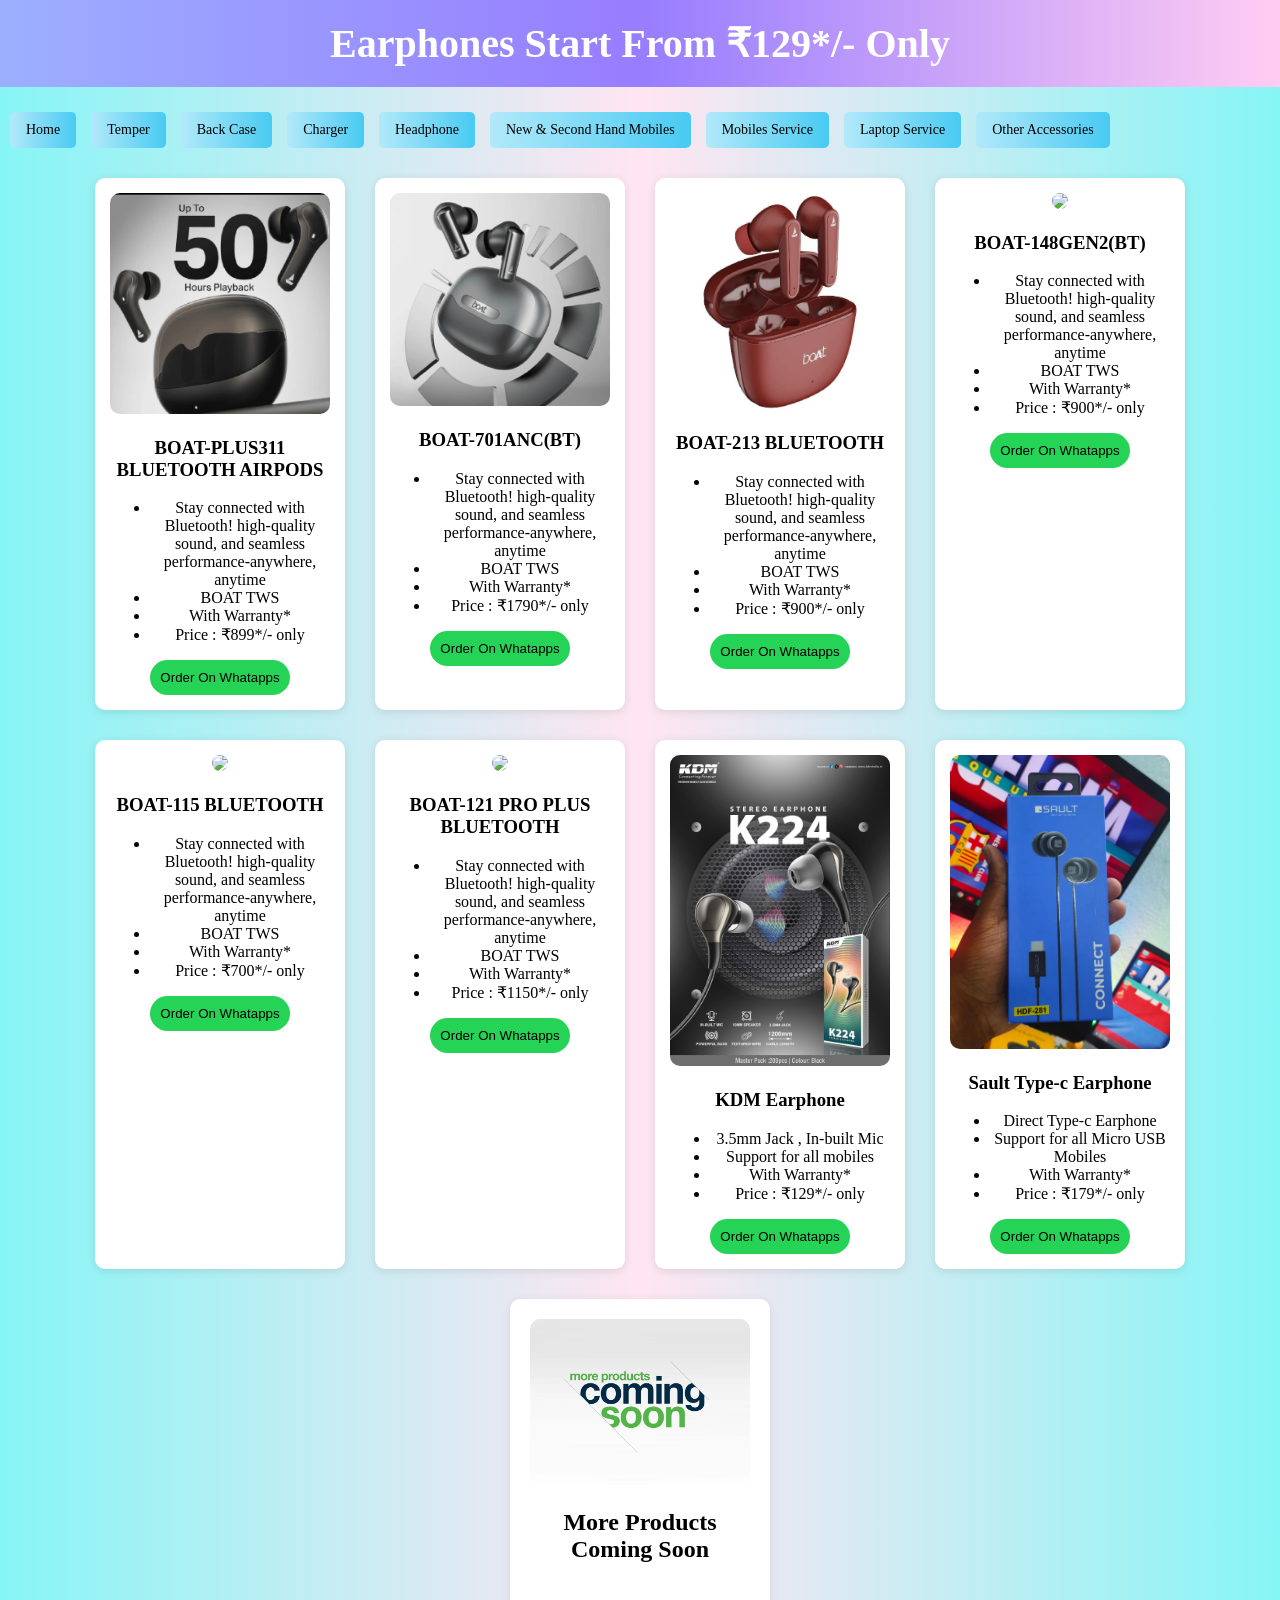
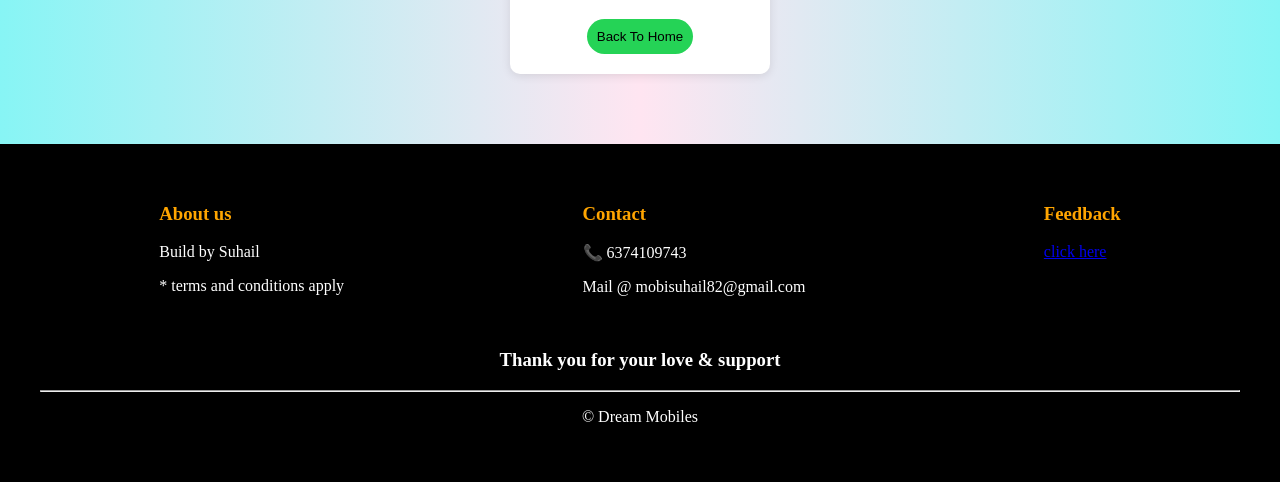
==== headphone.html @ 78f7154a "Add files via upload Add website files" ====
<!DOCTYPE html>
<html>
<head>
<meta name="viewport" content="width=device-width, initial-scale=1.0">
<title>HEADPHONES & TWS</title>
<link rel="stylesheet" href="temper.css">
<body>
<header class="header">
    
  
    <div class="title">
   Earphones Start From ₹129*/- Only
    </div>
    </header>


<div class="category-buttons">

<a href="index.html" class="btn">Home</a>
<a href="temper.html" class="btn">Temper</a>
<a href="backcase.html" class="btn">Back Case</a>
<a href="charger.html" class="btn">Charger</a>
<a href="headphone.html" class="btn">Headphone</a>
<a href="new.html" class="btn">New & Second Hand Mobiles</a>
<a href="mom.html" class="btn">Mobiles Service</a>
<a href="lap.html" class="btn">Laptop Service</a>
<a href="other.html" class="btn">Other Accessories</a>
</div>
    
<section class="products">
    


<div class="card">
<img src="image/b1.jpeg">
<h3>BOAT-PLUS311 BLUETOOTH AIRPODS </h3>
<ul>
<li>Stay connected with Bluetooth!  high-quality sound, and seamless performance-anywhere, anytime</li>  
<li>BOAT TWS</li>
<li>With Warranty*</li>
<li>Price : ₹899*/- only</li>
</ul>
<a href="https://wa.me/916374109743?text=Hello%20want%20BOAT-PLUS311%20Airpods">    
<button>Order On Whatapps</button>
</a>
</div>

<div class="card">
<img src="image/b2.jpeg">
<h3>BOAT-701ANC(BT)</h3>
<ul>
<li>Stay connected with Bluetooth!  high-quality sound, and seamless performance-anywhere, anytime </li>  
<li>BOAT TWS </li>
<li>With Warranty*</li>
<li>Price : ₹1790*/- only</li>
</ul>
<a href="https://wa.me/916374109743?text=Hello%20want%20BOAT-701ANC(BT)%20Airpods">     
<button>Order On Whatapps</button>
</a>
</div>

<div class="card">
<img src="image/b3.jpeg">
<h3>BOAT-213 BLUETOOTH</h3>
<ul>
<li>Stay connected with Bluetooth!  high-quality sound, and seamless performance-anywhere, anytime</li>  
<li>BOAT TWS</li>
<li>With Warranty*</li>
<li>Price : ₹900*/- only</li>
</ul>
<a href="https://wa.me/916374109743?text=Hello%20want%20BOAT-213%20BLUETOOTH%20Airpods">     
<button>Order On Whatapps</button>
</a>
</div>

<div class="card">
<img src="image/B4.jpeg">
<h3>BOAT-148GEN2(BT)</h3>
<ul>
<li>Stay connected with Bluetooth!  high-quality sound, and seamless performance-anywhere, anytime</li>  
<li>BOAT TWS</li>
<li>With Warranty*</li>
<li>Price : ₹900*/- only</li>
</ul>
<a href="https://wa.me/916374109743?text=Hello%20want%20BOAT-148GEN2(BT)%20Airpods">     
<button>Order On Whatapps</button>
</a>
</div>

<div class="card">
<img src="image/B5.jpeg">
<h3>BOAT-115 BLUETOOTH</h3>
<ul>
<li>Stay connected with Bluetooth!  high-quality sound, and seamless performance-anywhere, anytime</li>  
<li>BOAT TWS</li>
<li>With Warranty*</li>
<li>Price : ₹700*/- only</li>
</ul>
<a href="https://wa.me/916374109743?text=Hello%20want%20BOAT-115%20BLUETOOTH%20Airpods">     
<button>Order On Whatapps</button>
</a>
</div>

<div class="card">
<img src="image/B6.jpeg">
<h3>BOAT-121 PRO PLUS BLUETOOTH</h3>
<ul>
<li>Stay connected with Bluetooth!  high-quality sound, and seamless performance-anywhere, anytime</li>  
<li>BOAT TWS</li>
<li>With Warranty*</li>
<li>Price : ₹1150*/- only</li>
</ul>
<a href="https://wa.me/916374109743?text=Hello%20want%20BOAT-121-PRO-PLUS-BLUETOOTH%20Airpods">     
<button>Order On Whatapps</button>
</a>
</div>



<div class="card">
<img src="image/kdm.jpeg">
<h3>KDM Earphone </h3>
<ul>
<li>3.5mm Jack , In-built Mic </li>  
<li>Support for all mobiles </li>
<li>With Warranty*</li>
<li>Price : ₹129*/- only</li>
</ul>
<a href="https://wa.me/916374109743?text=Hello%20want%20KDM%20Earphone">    
<button>Order On Whatapps</button>
</a>
</div>

<div class="card">
<img src="image/t-c.jpeg">
<h3>Sault Type-c Earphone </h3>
<ul>
<li>Direct Type-c Earphone</li>  
<li>Support for all Micro USB Mobiles </li>
<li>With Warranty*</li>
<li>Price : ₹179*/- only</li>
</ul>
<a href="https://wa.me/916374109743?text=Hello%20want%20T-c%20Earphone">       
<button>Order On Whatapps</button>
</a>
</div>

<div class="car">
<img src="image/co.jpeg">
<h1>More Products Coming Soon </h1><br><br>
<a href="index.html">    
<button>Back To Home</button>
</a>
</div>

</section>

<footer>

<div class="footer">

<div>
    
<h3 style="color:orange">About us</h3>
<p>Build by Suhail</p>
<p>* terms and conditions apply    </p  >
<p></p>
</div>

<div>
<h3 style="color:orange">Contact</h3>
<p>📞 6374109743</p>
<p>Mail @ mobisuhail82@gmail.com</p>
</div>

<div>
<h3 style="color:orange">Feedback</h3>
<a href="https://docs.google.com/forms/d/e/1FAIpQLSdh5LvO8li6iCVokQ5TEwIhSnxasstG7qwAiKdUgOFu5k0gYQ/viewform?usp=header">
    <p>click here</p>
</a>


</div>

</div>
<center><br>
<h3>Thank you for your love & support </h3>

<hr>

<p>© Dream Mobiles</p>
</center>
</footer>


</body>
</html>
---- temper.css ----
body{
font-family: '  times new roman';
background:linear-gradient(to right,#87f5f5,#ffe5f1,#87f5f5);
margin:0;
}

.title{
font-size:40px;
font-family:'Times New Roman' ;
font-weight:bold;
background:linear-gradient(to right,#9caffe,#977dff,#ffccf2);
color:rgb(255, 255, 255);
text-align:center;
padding: 20px   ;
}

.category-buttons{
background:linear-gradient(to right,#87f5f5,#ffe5f1,#87f5f5);
display:flex;
flex-wrap:wrap;
justify-content:left;
gap:15px;
padding: 10px;
margin-top:15px;
}

.btn:hover{
transform:scale(1.20);
}

.btn{
padding:10px 16px;
font-family:  Cochin;
background:linear-gradient(to right,#b2e9fa,#48caf2);
color:rgb(0, 0, 0);
text-decoration:none;
border-radius:5px;
font-size:14px;
}


products{
display:flex;
flex-wrap:wrap;
justify-content:center;
gap:20px;
padding:20px;
}

.products{
display:flex;
flex-wrap:wrap;
justify-content:center;
gap:30px;
padding:20px;
}

.card{
background:rgb(255, 255, 255);
width:220px;
padding:15px;
border-radius:10px;
text-align:center;
box-shadow:0 2px 10px rgba(0,0,0,0.1);
}

.car{
background:rgb(255, 255, 255);
width:220px;
padding:20px;
border-radius:10px;
text-align:center;
box-shadow:0 2px 10px rgba(0,0,0,0.1);
}

.card:hover{
transform:scale(1.10);
}
.card img{
width:100%;
border-radius:10px;
}
.car img{
width:100%;
border-radius:10px;
}

button{
background:#25d356;
color:rgb(0, 0, 0);
border:none;
padding:10px;
border-radius:20px;
cursor:pointer;
} 


footer{
background:black;
color: white;
padding:40px;
margin-top:50px;
}

.footer{
display:flex;
justify-content:space-around;
flex-wrap:wrap;
}
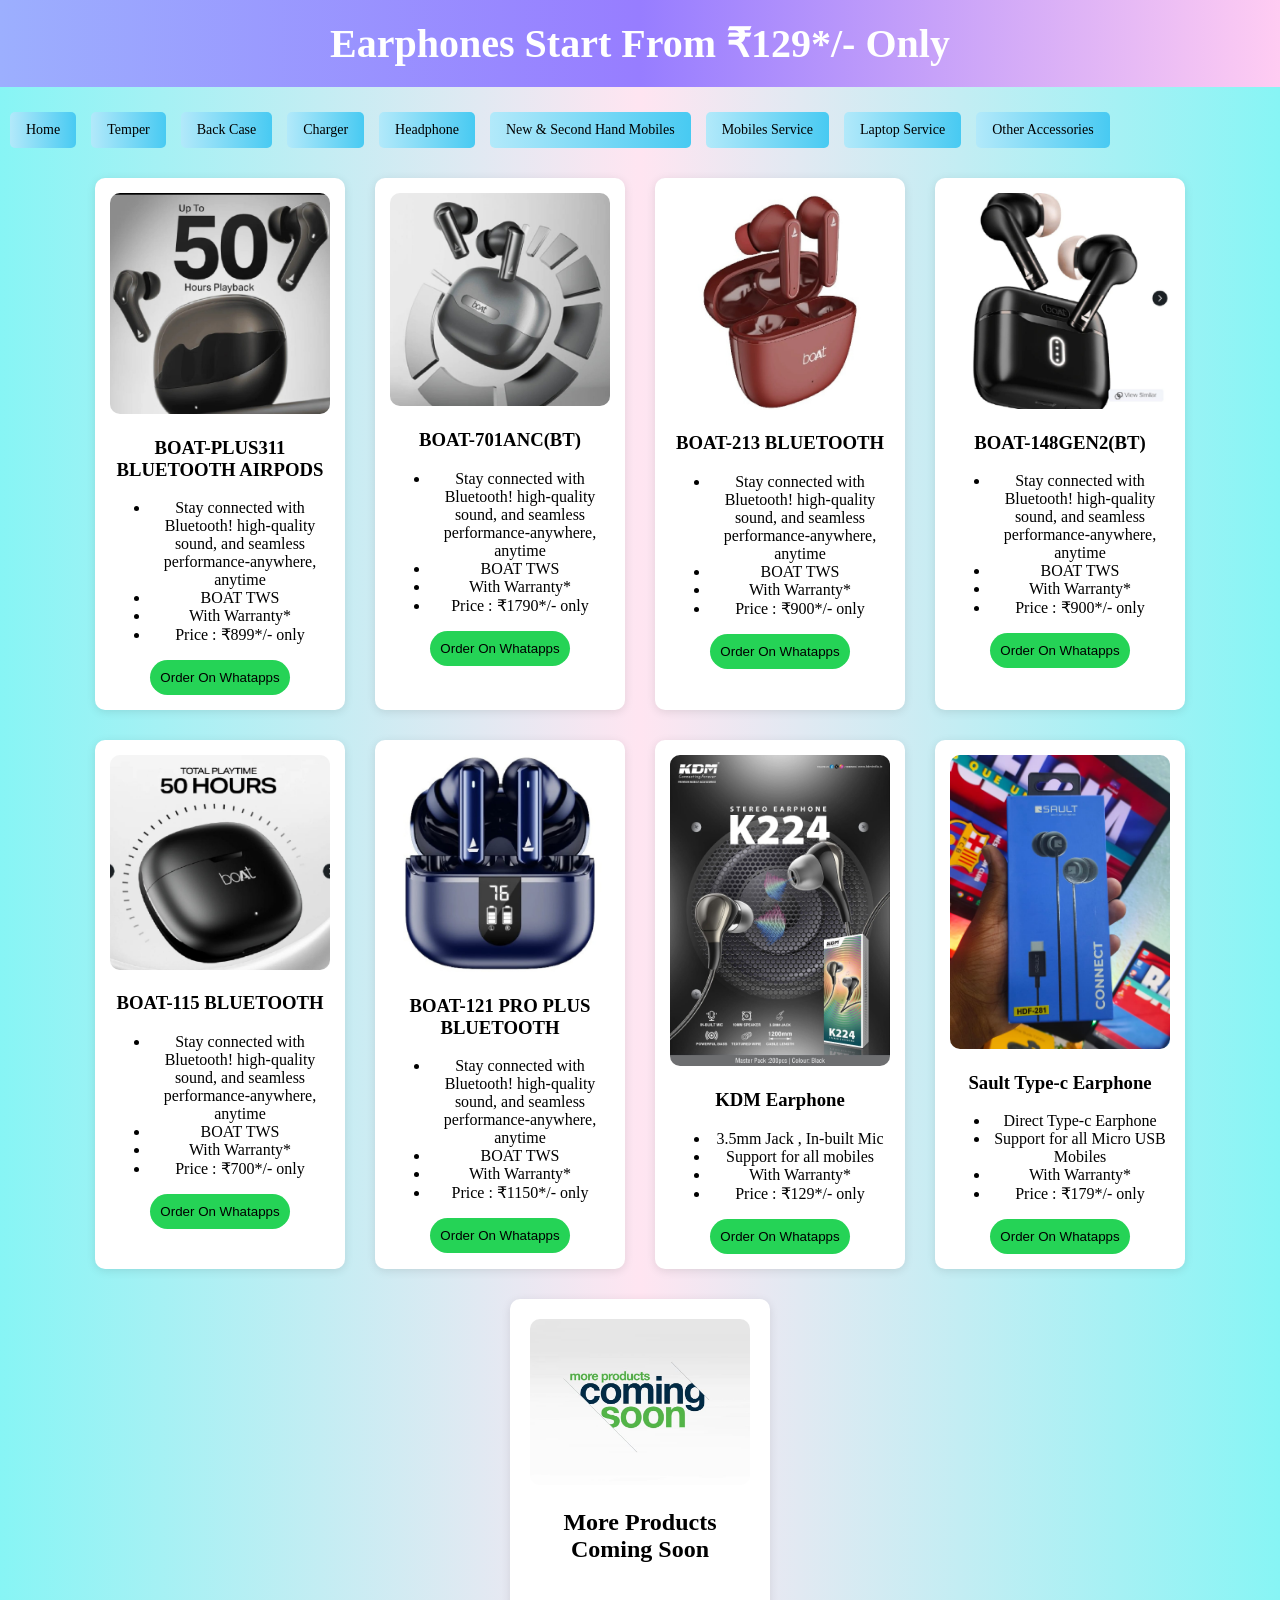
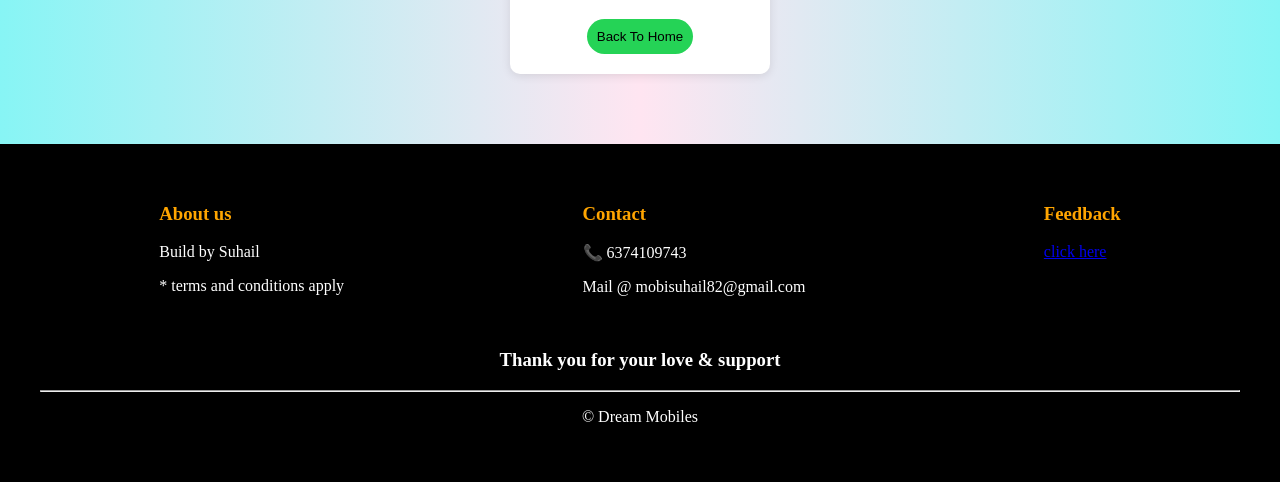
==== commit 6add0814: "Fix HTML formatting and structure in headphone.html" ====
--- a/headphone.html
+++ b/headphone.html
@@ -74,7 +74,7 @@
 </div>
 
 <div class="card">
-<img src="image/B4.jpeg">
+<img src="image/b4.jpeg">
 <h3>BOAT-148GEN2(BT)</h3>
 <ul>
 <li>Stay connected with Bluetooth!  high-quality sound, and seamless performance-anywhere, anytime</li>  
@@ -88,7 +88,7 @@
 </div>
 
 <div class="card">
-<img src="image/B5.jpeg">
+<img src="image/b5.jpeg">
 <h3>BOAT-115 BLUETOOTH</h3>
 <ul>
 <li>Stay connected with Bluetooth!  high-quality sound, and seamless performance-anywhere, anytime</li>  
@@ -102,7 +102,7 @@
 </div>
 
 <div class="card">
-<img src="image/B6.jpeg">
+<img src="image/b6.jpeg">
 <h3>BOAT-121 PRO PLUS BLUETOOTH</h3>
 <ul>
 <li>Stay connected with Bluetooth!  high-quality sound, and seamless performance-anywhere, anytime</li>  
@@ -194,4 +194,5 @@
 
 
 </body>
-</html>+
+</html>
